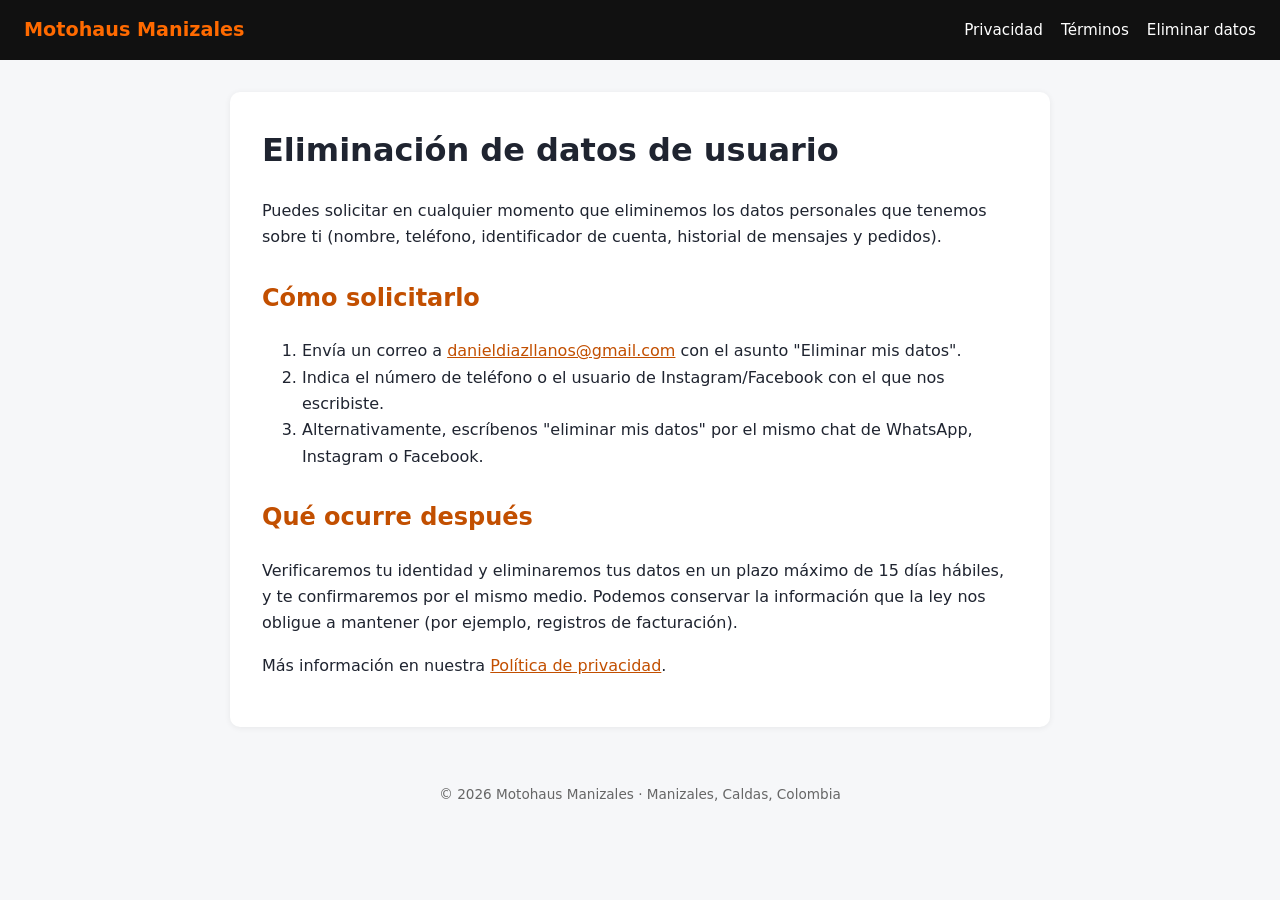
==== eliminar-datos.html @ 6884bd12 "Sitio Motohaus: privacidad, terminos y eliminacion de datos" ====
<!doctype html>
<html lang="es"><head><meta charset="utf-8"><meta name="viewport" content="width=device-width,initial-scale=1">
<title>Eliminación de datos de usuario | Motohaus Manizales</title><link rel="stylesheet" href="style.css"></head><body>
<header><a href="index.html" class="logo">Motohaus Manizales</a>
<nav><a href="privacidad.html">Privacidad</a><a href="terminos.html">Términos</a><a href="eliminar-datos.html">Eliminar datos</a></nav></header><main>
<h1>Eliminación de datos de usuario</h1>
<p>Puedes solicitar en cualquier momento que eliminemos los datos personales que tenemos sobre ti (nombre, teléfono, identificador de cuenta, historial de mensajes y pedidos).</p>
<h2>Cómo solicitarlo</h2>
<ol><li>Envía un correo a <a href="mailto:danieldiazllanos@gmail.com?subject=Eliminar%20mis%20datos">danieldiazllanos@gmail.com</a> con el asunto "Eliminar mis datos".</li>
<li>Indica el número de teléfono o el usuario de Instagram/Facebook con el que nos escribiste.</li>
<li>Alternativamente, escríbenos "eliminar mis datos" por el mismo chat de WhatsApp, Instagram o Facebook.</li></ol>
<h2>Qué ocurre después</h2>
<p>Verificaremos tu identidad y eliminaremos tus datos en un plazo máximo de 15 días hábiles, y te confirmaremos por el mismo medio. Podemos conservar la información que la ley nos obligue a mantener (por ejemplo, registros de facturación).</p>
<p>Más información en nuestra <a href="privacidad.html">Política de privacidad</a>.</p>
</main><footer>© 2026 Motohaus Manizales · Manizales, Caldas, Colombia</footer></body></html>
---- style.css ----
*{box-sizing:border-box}body{margin:0;font-family:system-ui,Segoe UI,Arial,sans-serif;color:#1f2430;background:#f6f7f9;line-height:1.65}
header{background:#111;color:#fff;display:flex;flex-wrap:wrap;justify-content:space-between;align-items:center;padding:14px 24px;gap:8px}
header a{color:#fff;text-decoration:none}.logo{font-weight:700;font-size:1.2rem;color:#ff6a00}
nav a{margin-left:18px;font-size:.95rem}nav a:hover{color:#ff6a00}
main{max-width:820px;margin:32px auto;background:#fff;padding:32px;border-radius:10px;box-shadow:0 1px 6px #0001}
h1{margin-top:0}h2{margin-top:28px;color:#c24f00}a{color:#c24f00}
footer{text-align:center;color:#666;font-size:.85rem;padding:24px}
@media(max-width:600px){main{margin:12px;padding:20px}}
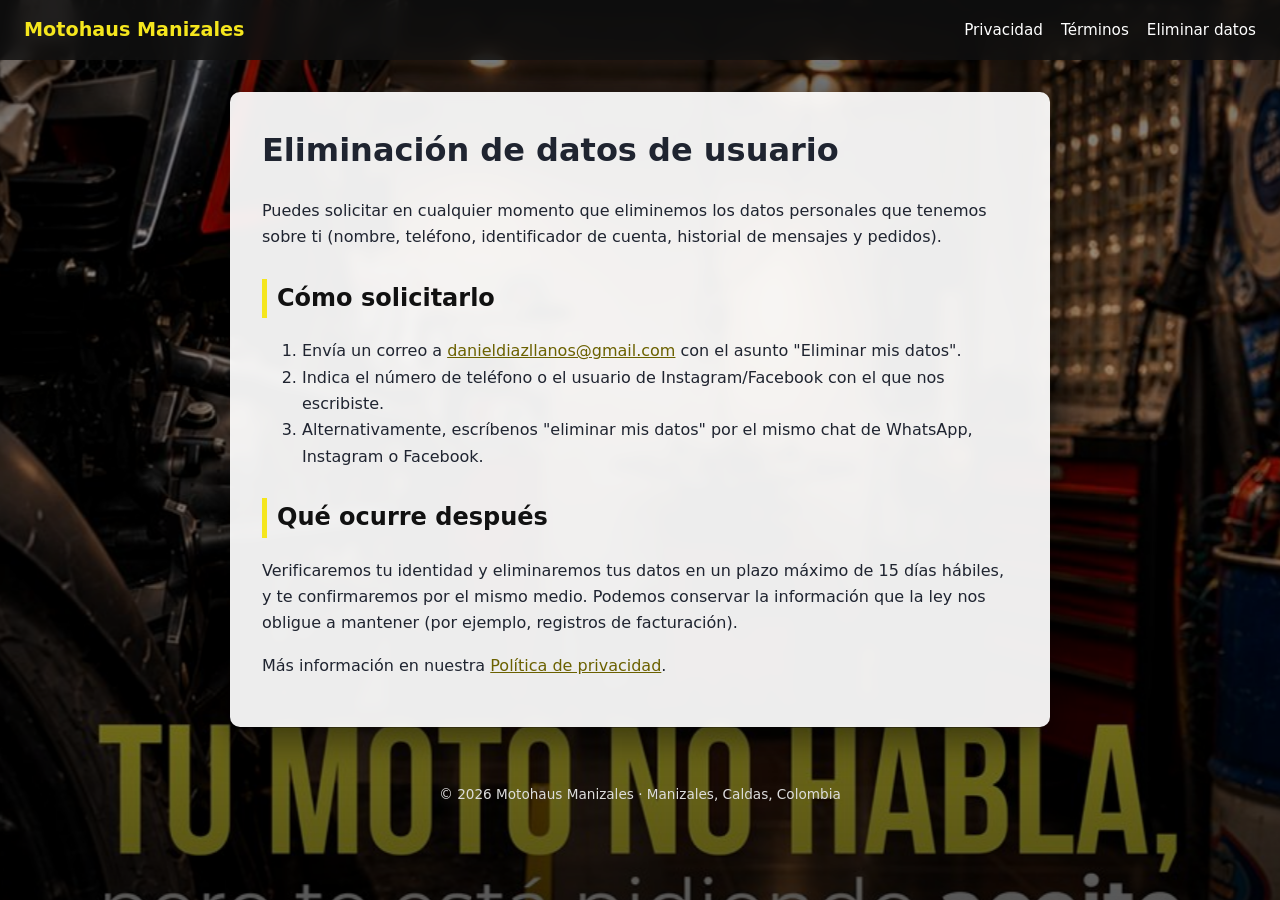
==== commit 3e0ade1f: "Fondo con imagenes y efecto parallax al hacer scroll" ====
--- a/eliminar-datos.html
+++ b/eliminar-datos.html
@@ -1,6 +1,7 @@
 <!doctype html>
 <html lang="es"><head><meta charset="utf-8"><meta name="viewport" content="width=device-width,initial-scale=1">
-<title>Eliminación de datos de usuario | Motohaus Manizales</title><link rel="stylesheet" href="style.css"></head><body>
+<title>Eliminación de datos de usuario | Motohaus Manizales</title><link rel="stylesheet" href="style.css"></head><body><div class="fondo" aria-hidden="true"><div class="fondo-capa" style="background-image:url(img/taller.jpg)"></div><div class="fondo-capa" style="background-image:url(img/repuestos.jpg)"></div><div class="fondo-capa" style="background-image:url(img/repuesto-mano.jpg)"></div><div class="fondo-capa" style="background-image:url(img/carretera.jpg)"></div><div class="fondo-velo"></div></div>
+
 <header><a href="index.html" class="logo">Motohaus Manizales</a>
 <nav><a href="privacidad.html">Privacidad</a><a href="terminos.html">Términos</a><a href="eliminar-datos.html">Eliminar datos</a></nav></header><main>
 <h1>Eliminación de datos de usuario</h1>
@@ -12,4 +13,4 @@
 <h2>Qué ocurre después</h2>
 <p>Verificaremos tu identidad y eliminaremos tus datos en un plazo máximo de 15 días hábiles, y te confirmaremos por el mismo medio. Podemos conservar la información que la ley nos obligue a mantener (por ejemplo, registros de facturación).</p>
 <p>Más información en nuestra <a href="privacidad.html">Política de privacidad</a>.</p>
-</main><footer>© 2026 Motohaus Manizales · Manizales, Caldas, Colombia</footer></body></html>
+</main><footer>© 2026 Motohaus Manizales · Manizales, Caldas, Colombia</footer><script src="fondo.js"></script></body></html>
--- a/style.css
+++ b/style.css
@@ -1,8 +1,25 @@
-*{box-sizing:border-box}body{margin:0;font-family:system-ui,Segoe UI,Arial,sans-serif;color:#1f2430;background:#f6f7f9;line-height:1.65}
+*{box-sizing:border-box}body{margin:0;font-family:system-ui,Segoe UI,Arial,sans-serif;color:#1f2430;background:#111;line-height:1.65}
 header{background:#111;color:#fff;display:flex;flex-wrap:wrap;justify-content:space-between;align-items:center;padding:14px 24px;gap:8px}
-header a{color:#fff;text-decoration:none}.logo{font-weight:700;font-size:1.2rem;color:#ff6a00}
-nav a{margin-left:18px;font-size:.95rem}nav a:hover{color:#ff6a00}
+header a{color:#fff;text-decoration:none}.logo{font-weight:700;font-size:1.2rem;color:#f5e61d}
+nav a{margin-left:18px;font-size:.95rem}nav a:hover{color:#f5e61d}
 main{max-width:820px;margin:32px auto;background:#fff;padding:32px;border-radius:10px;box-shadow:0 1px 6px #0001}
-h1{margin-top:0}h2{margin-top:28px;color:#c24f00}a{color:#c24f00}
+h1{margin-top:0}h2{margin-top:28px;color:#8a7d00}a{color:#8a7d00}
 footer{text-align:center;color:#666;font-size:.85rem;padding:24px}
 @media(max-width:600px){main{margin:12px;padding:20px}}
+.hero{background:#111;color:#fff;margin:-32px -32px 8px;padding:36px 32px;border-radius:10px 10px 0 0}.hero h1{color:#f5e61d}
+.btn{display:inline-block;background:#f5e61d;color:#fff;padding:10px 18px;border-radius:6px;text-decoration:none;font-weight:600;margin:4px 6px 0 0}.btn.alt{background:#fff;color:#111}
+@media(max-width:600px){.hero{margin:-20px -20px 8px;padding:24px 20px}}
+.foto{width:100%;max-width:420px;display:block;margin:16px auto;border-radius:10px}
+.btn{color:#111}.hero h1{color:#f5e61d}h2{border-left:5px solid #f5e61d;padding-left:10px;color:#111}a{color:#6b6100}
+.galeria{display:grid;grid-template-columns:repeat(auto-fit,minmax(180px,1fr));gap:10px;margin:18px 0}.galeria img{width:100%;height:100%;object-fit:cover;aspect-ratio:4/5;border-radius:10px}
+
+.fondo{position:fixed;inset:0;z-index:-1;overflow:hidden;background:#111}
+.fondo-capa{position:absolute;inset:0;background-size:cover;background-position:center;opacity:0;transform:scale(1.06);will-change:opacity,transform}
+.fondo-capa:first-child{opacity:1}
+.fondo-velo{position:absolute;inset:0;background:linear-gradient(180deg,rgba(0,0,0,.55),rgba(0,0,0,.35) 40%,rgba(0,0,0,.65))}
+header{position:sticky;top:0;z-index:5;background:rgba(17,17,17,.82);backdrop-filter:blur(8px)}
+main{background:rgba(255,255,255,.93);backdrop-filter:blur(6px);box-shadow:0 10px 40px #0008}
+.hero{background:rgba(17,17,17,.72);border-radius:10px 10px 0 0;color:#fff;margin:-32px -32px 8px;padding:56px 32px 40px;text-shadow:0 2px 12px #000a}
+footer{color:#ddd}
+@media(max-width:600px){.hero{margin:-20px -20px 8px;padding:36px 20px 28px}}
+@media(prefers-reduced-motion:reduce){.fondo-capa{transition:none}}
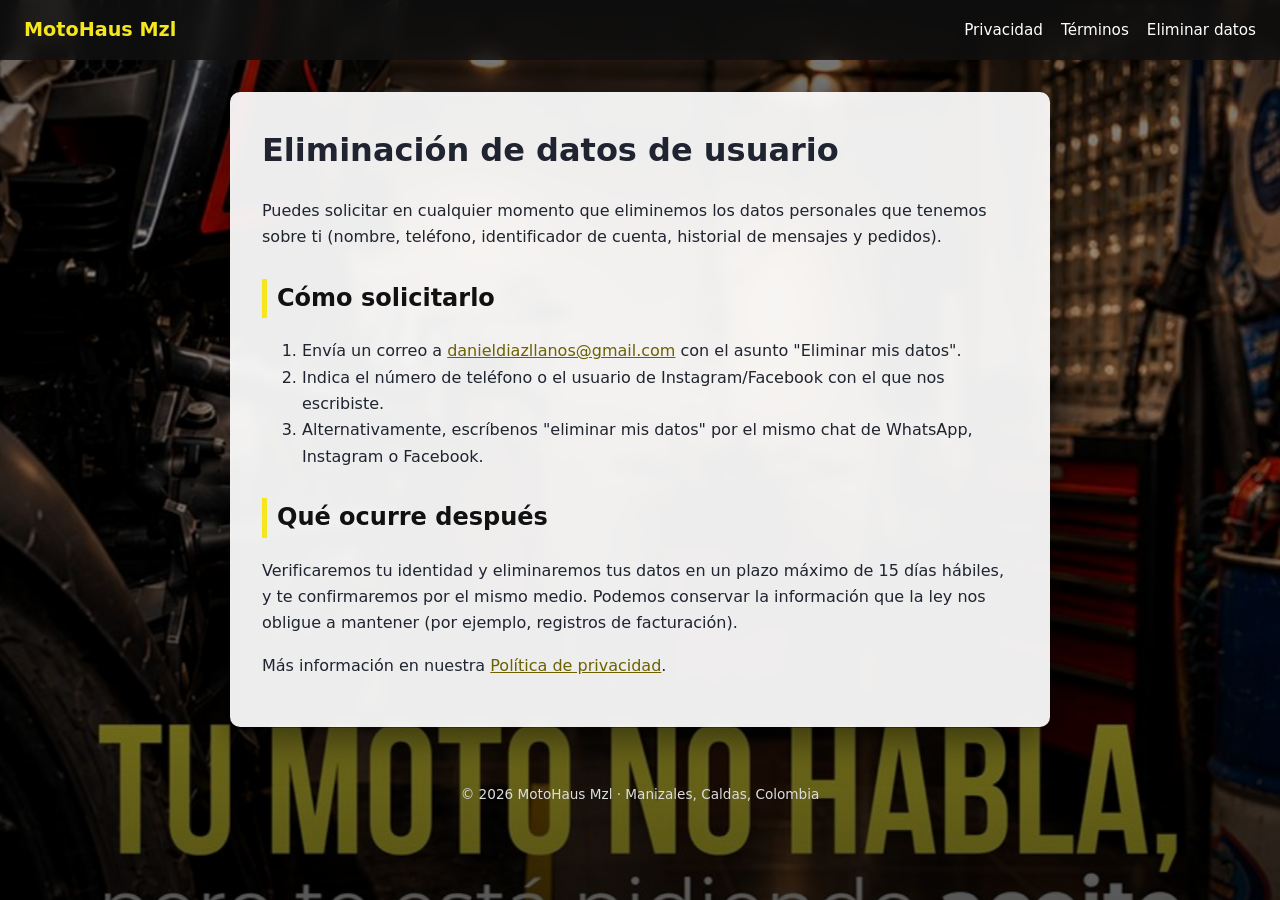
==== commit f7299a6b: "Nombre MotoHaus Mzl y quitar venta de motos" ====
--- a/eliminar-datos.html
+++ b/eliminar-datos.html
@@ -1,8 +1,8 @@
 <!doctype html>
 <html lang="es"><head><meta charset="utf-8"><meta name="viewport" content="width=device-width,initial-scale=1">
-<title>Eliminación de datos de usuario | Motohaus Manizales</title><link rel="stylesheet" href="style.css"></head><body><div class="fondo" aria-hidden="true"><div class="fondo-capa" style="background-image:url(img/taller.jpg)"></div><div class="fondo-capa" style="background-image:url(img/repuestos.jpg)"></div><div class="fondo-capa" style="background-image:url(img/repuesto-mano.jpg)"></div><div class="fondo-capa" style="background-image:url(img/carretera.jpg)"></div><div class="fondo-velo"></div></div>
+<title>Eliminación de datos de usuario | MotoHaus Mzl</title><link rel="stylesheet" href="style.css"></head><body><div class="fondo" aria-hidden="true"><div class="fondo-capa" style="background-image:url(img/taller.jpg)"></div><div class="fondo-capa" style="background-image:url(img/repuestos.jpg)"></div><div class="fondo-capa" style="background-image:url(img/repuesto-mano.jpg)"></div><div class="fondo-capa" style="background-image:url(img/carretera.jpg)"></div><div class="fondo-velo"></div></div>
 
-<header><a href="index.html" class="logo">Motohaus Manizales</a>
+<header><a href="index.html" class="logo">MotoHaus Mzl</a>
 <nav><a href="privacidad.html">Privacidad</a><a href="terminos.html">Términos</a><a href="eliminar-datos.html">Eliminar datos</a></nav></header><main>
 <h1>Eliminación de datos de usuario</h1>
 <p>Puedes solicitar en cualquier momento que eliminemos los datos personales que tenemos sobre ti (nombre, teléfono, identificador de cuenta, historial de mensajes y pedidos).</p>
@@ -13,4 +13,4 @@
 <h2>Qué ocurre después</h2>
 <p>Verificaremos tu identidad y eliminaremos tus datos en un plazo máximo de 15 días hábiles, y te confirmaremos por el mismo medio. Podemos conservar la información que la ley nos obligue a mantener (por ejemplo, registros de facturación).</p>
 <p>Más información en nuestra <a href="privacidad.html">Política de privacidad</a>.</p>
-</main><footer>© 2026 Motohaus Manizales · Manizales, Caldas, Colombia</footer><script src="fondo.js"></script></body></html>
+</main><footer>© 2026 MotoHaus Mzl · Manizales, Caldas, Colombia</footer><script src="fondo.js"></script></body></html>
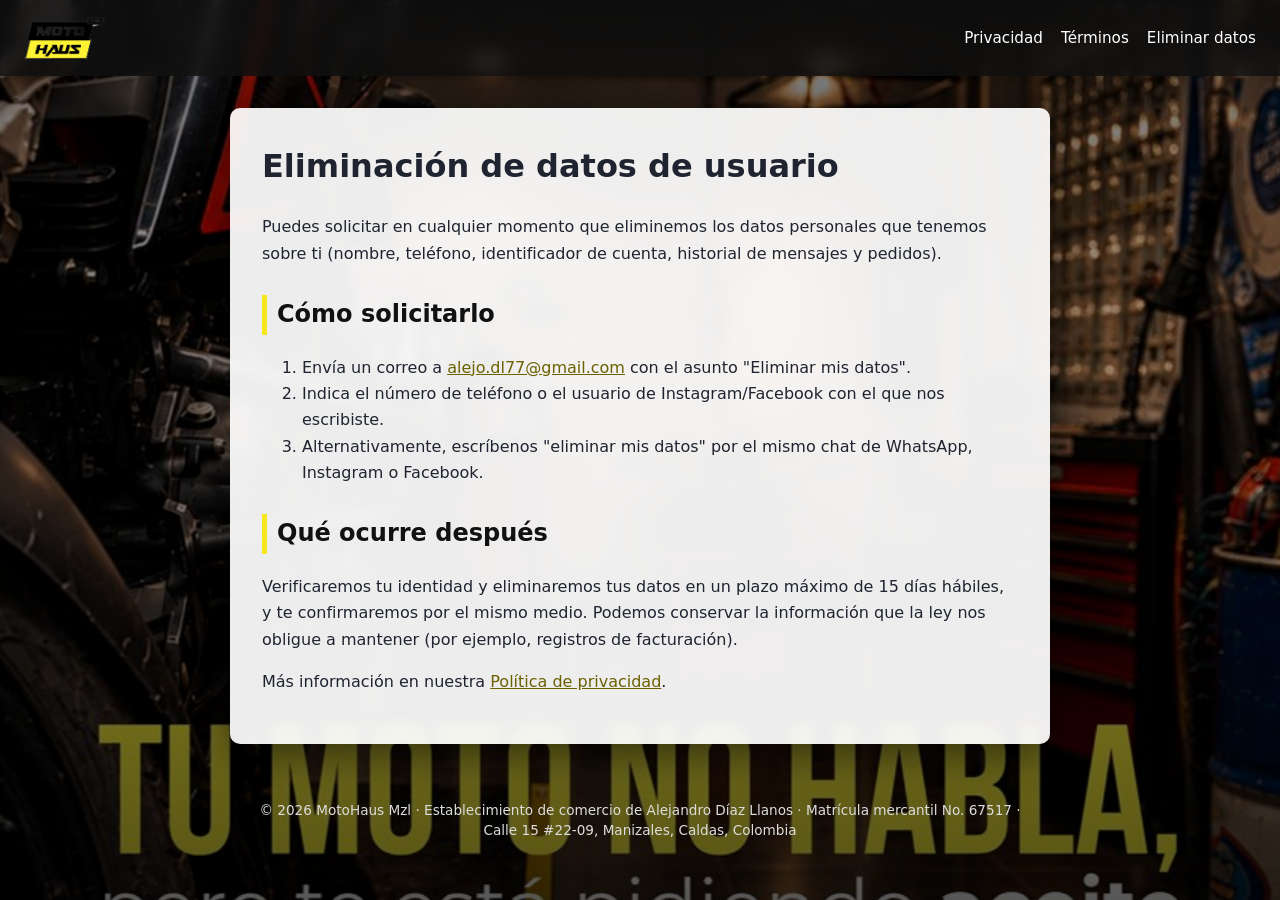
==== commit b45f2a1c: "Logo, datos del titular y correo para verificacion de Meta" ====
--- a/eliminar-datos.html
+++ b/eliminar-datos.html
@@ -1,16 +1,16 @@
 <!doctype html>
 <html lang="es"><head><meta charset="utf-8"><meta name="viewport" content="width=device-width,initial-scale=1">
-<title>Eliminación de datos de usuario | MotoHaus Mzl</title><link rel="stylesheet" href="style.css"></head><body><div class="fondo" aria-hidden="true"><div class="fondo-capa" style="background-image:url(img/taller.jpg)"></div><div class="fondo-capa" style="background-image:url(img/repuestos.jpg)"></div><div class="fondo-capa" style="background-image:url(img/repuesto-mano.jpg)"></div><div class="fondo-capa" style="background-image:url(img/carretera.jpg)"></div><div class="fondo-velo"></div></div>
+<title>Eliminación de datos de usuario | MotoHaus Mzl</title><link rel="icon" type="image/png" href="img/favicon.png"><meta name="description" content="MotoHaus Mzl: repuestos, accesorios y taller de servicio técnico para motos en Manizales, Caldas."><link rel="stylesheet" href="style.css"></head><body><div class="fondo" aria-hidden="true"><div class="fondo-capa" style="background-image:url(img/taller.jpg)"></div><div class="fondo-capa" style="background-image:url(img/repuestos.jpg)"></div><div class="fondo-velo"></div></div>
 
-<header><a href="index.html" class="logo">MotoHaus Mzl</a>
+<header><a href="index.html" class="logo"><img src="img/logo.png" alt="MotoHaus Mzl" width="88" height="47"></a>
 <nav><a href="privacidad.html">Privacidad</a><a href="terminos.html">Términos</a><a href="eliminar-datos.html">Eliminar datos</a></nav></header><main>
 <h1>Eliminación de datos de usuario</h1>
 <p>Puedes solicitar en cualquier momento que eliminemos los datos personales que tenemos sobre ti (nombre, teléfono, identificador de cuenta, historial de mensajes y pedidos).</p>
 <h2>Cómo solicitarlo</h2>
-<ol><li>Envía un correo a <a href="mailto:danieldiazllanos@gmail.com?subject=Eliminar%20mis%20datos">danieldiazllanos@gmail.com</a> con el asunto "Eliminar mis datos".</li>
+<ol><li>Envía un correo a <a href="mailto:alejo.dl77@gmail.com?subject=Eliminar%20mis%20datos">alejo.dl77@gmail.com</a> con el asunto "Eliminar mis datos".</li>
 <li>Indica el número de teléfono o el usuario de Instagram/Facebook con el que nos escribiste.</li>
 <li>Alternativamente, escríbenos "eliminar mis datos" por el mismo chat de WhatsApp, Instagram o Facebook.</li></ol>
 <h2>Qué ocurre después</h2>
 <p>Verificaremos tu identidad y eliminaremos tus datos en un plazo máximo de 15 días hábiles, y te confirmaremos por el mismo medio. Podemos conservar la información que la ley nos obligue a mantener (por ejemplo, registros de facturación).</p>
 <p>Más información en nuestra <a href="privacidad.html">Política de privacidad</a>.</p>
-</main><footer>© 2026 MotoHaus Mzl · Manizales, Caldas, Colombia</footer><script src="fondo.js"></script></body></html>
+</main><footer>© 2026 MotoHaus Mzl · Establecimiento de comercio de Alejandro Díaz Llanos · Matrícula mercantil No. 67517 · Calle 15 #22-09, Manizales, Caldas, Colombia</footer><script src="fondo.js"></script></body></html>
--- a/style.css
+++ b/style.css
@@ -23,3 +23,6 @@
 footer{color:#ddd}
 @media(max-width:600px){.hero{margin:-20px -20px 8px;padding:36px 20px 28px}}
 @media(prefers-reduced-motion:reduce){.fondo-capa{transition:none}}
+.logo img{display:block;height:44px;width:auto}header .logo{padding:2px 0}
+.hero-logo{display:block;max-width:240px;width:60%;height:auto;margin:0 0 12px}
+footer{max-width:820px;margin:0 auto;line-height:1.5}
